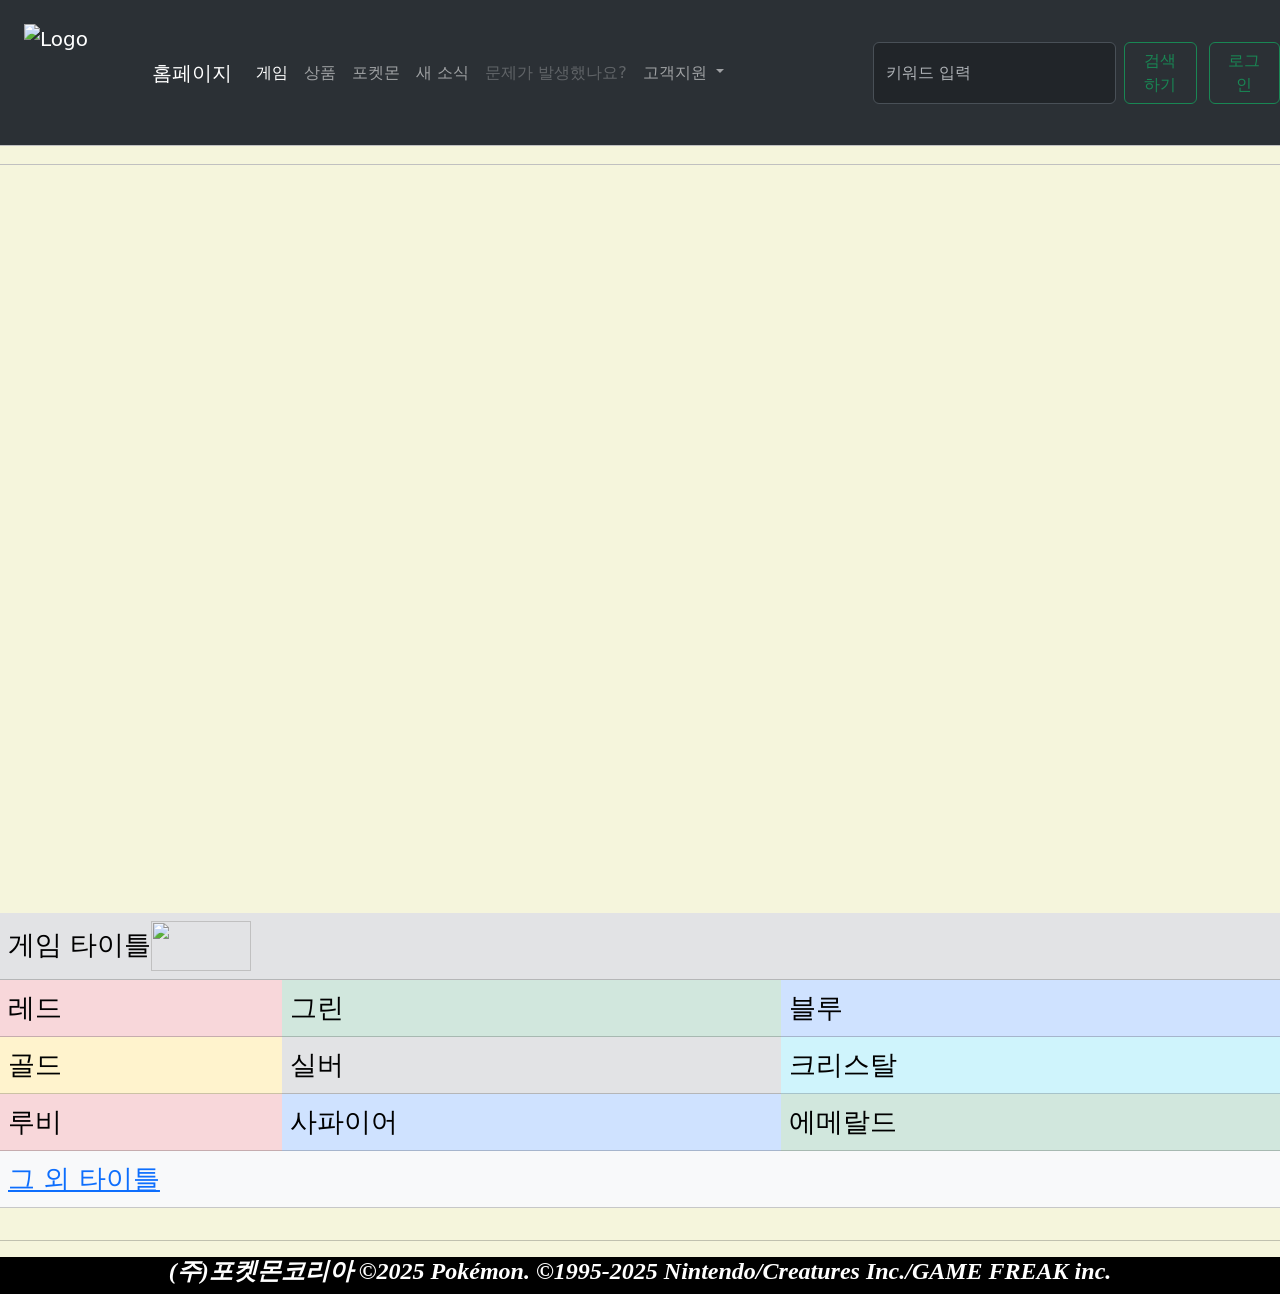
==== HomeWork_Index.html @ 915252bd "6.07테스트" ====
<!DOCTYPE html>

<html>

<head> <!-- 헤드 시작 -->
  <meta charset="UTF-8">
  <title> Pokemon 메인 화면</title> <!--  <title> : 창 화면 이름 -->
  <meta name="author" content="20221023"> <!-- 저자 정보 정보 표현-->
  <meta name="keywords" content="computer"> <!-- 키워드 정보 표현-->
  <base href="http://127.0.0.1:5500"> <!-- 기본주소 정보 표현-->
  <meta name="viewport"><!-- 부트 스트랩-->
  <link href="https://cdn.jsdelivr.net/npm/bootstrap@5.3.5/dist/css/bootstrap.min.css" rel="stylesheet"
    integrity="sha384-SgOJa3DmI69IUzQ2PVdRZhwQ+dy64/BUtbMJw1MZ8t5HZApcHrRKUc4W0kG879m7" crossorigin="anonymous">
  <!-- 부트 스트랩 CSS-->
  <style>
    table {
      /* 테이블 스타일 지정 */
      font-size: 20pt;
      color: white;
    }
  </style>
  <script type="text/javascript" src="HomeWork_js/Basic_js_test.js"></script> <!-- 자바 스크립트 불러오기-->
  <script type="text/javascript" defer src="HomeWork_js/HomeWork_js_search.js"></script> <!-- 자바 스크립트 불러오기-->
  <script type="text/javascript" defer src="HomeWork_js/HomeWork_Popup.js"></script>
</head>

<body style="background-color: beige;" onload="pop_up();">
  <!-- <div style="display: flex; justify-content: center" > //구역 설정, 가로로 나열, 중앙에 정렬 
            <a href="Index.html" target="_blank">  // tatget= 의 _blank:새창, _self:현재창, _parent:이전부모창, _top:현재 윈도우 전체
                <img src="HomeWork_Image/Pokemon_logo.png" width="100" height="100"> // <img>태그로 이미지 삽입, 가로 세로 크기 조정
            </a> 
            <h3 style="font-style: 24px; font-weight: bold; font-style: italic; color:rgb(77, 77, 77); font-family: '굴림'" > 게임   상품    포켓몬  이벤트  새소식 </h3> // 헤드라인 문자 <h1> ~ <h6> 까지 다양 
        </div> -->

  <nav class="navbar navbar-expand-lg bg-body-tertiary" data-bs-theme="dark"> <!-- 네비게이션 바 시작-->
    <div class="container-fluid">
      <nav class="navbar bg-body-tertiary">
        <div class="container-fluid">
          <a class="navbar-brand" href="HomeWork_Index.html">
            <img src="HomeWork_Image/Pokemon_logo.png" alt="Logo" width="100" height="100" onmouseover="over(this)"
              onmouseout="out(this)" class="d-inline-block align-text-top">
          </a>
        </div>
      </nav>
      <a class="navbar-brand" href="HomeWork_Index.html">홈페이지</a>
      <button class="navbar-toggler" type="button" data-bs-toggle="collapse" data-bs-target="#navbarSupportedContent"
        aria-controls="navbarSupportedContent" aria-expanded="false" aria-label="Toggle navigation">
        <span class="navbar-toggler-icon"></span>
      </button>
      <div class="collapse navbar-collapse" id="navbarSupportedContent">
        <ul class="navbar-nav me-auto mb-2 mb-lg-0">
          <li class="nav-item">
            <a class="nav-link active" aria-current="page" href="https://pokemonkorea.co.kr/game">게임</a>
          </li>
          <li class="nav-item">
            <a class="nav-link" href="https://pokemonkorea.co.kr/goods">상품</a>
          </li>
          <li class="nav-item">
            <a class="nav-link" href="https://pokemonkorea.co.kr/pokedex">포켓몬</a>
          </li>
          <li class="nav-item">
            <a class="nav-link" href="https://pokemonkorea.co.kr/news">새 소식</a>
          </li>
          <li class="nav-item">
            <a class="nav-link disabled" aria-disabled="true">문제가 발생했나요?</a>
          </li>
          <li class="nav-item dropdown">
            <a class="nav-link dropdown-toggle" href="#" role="button" data-bs-toggle="dropdown" aria-expanded="false">
              고객지원
            </a>
            <ul class="dropdown-menu">
              <li><a class="dropdown-item" href="https://pokemonkorea.co.kr/company">회사센터</a></li>
              <li><a class="dropdown-item" href="https://pokemonkorea.co.kr/faq"></a> 고객지원</li>
              <li>
                <hr class="dropdown-divider"> 1:1문의
              </li>
              <li><a class="dropdown-item" href="#"></a></li>
            </ul>
          </li>
        </ul>
        <form class="d-flex" role="search" onsubmit="return googleSearch();">
          <input class="form-control me-2" id="search_input" name="q" type="search" placeholder="키워드 입력"
            aria-label="Search">
          <button class="btn btn-outline-success" id="search_btn" type="submit">검색하기</button>
        </form>
      </div>
    </div>
    <a href="HomeWork_login/HomeWork_login.html" class="btn btn-outline-success" id="login_btn">로그인</a>
  </nav> <!-- 네비게이션 바 끝-->
  <div style="display: flex; justify-content: center;">
    <a href="https://pokemonkorea.co.kr/pokemon_champions" target="_blank">
      <img src="HomeWork_Image/Pokemon_Main.png" width="1800" height="768" class="img-fluid"> <!-- 메인 창 사진 삽입-->
    </a>
  </div>
  <!-- <div style="display: flex; justify-content: center;">
             <table border="1"> 
                
                <tbody>
                    <tr>
                        <td colspan="3" bgcolor="gray"><img src="HomeWork_Image/pokemon_game_logo.png" width="100" height="50"></td>
                    </tr>
                    <tr>
                        <td bgcolor="red"> 레드 </td>
                        <td bgcolor="green"> 그린 </td>
                        <td bgcolor="blue"> 블루 </td>
                    </tr>
                    <tr>
                        <td bgcolor="gold"> 골드 </td>
                        <td bgcolor="Silver"> 실버 </td>
                        <td bgcolor="Cyan"> 크리스탈 </td>
                    </tr>
                    <tr>
                        <td bgcolor="red"> 루비 </td>
                        <td bgcolor="blue"> 사파이어 </td>
                        <td bgcolor="green"> 에메랄드 </td>
                    </tr>
                    <tr>
                        <td colspan="3" bgcolor="black"><a href="https://pokemonkorea.co.kr/game" target="_blank">그 외 타이틀</a></td>
                    </tr>

                </tbody>
            </table> 
        </div> -->
  <div style="display: flex; justify-content: center;">
    <table class="table">
      <thead>
        <tr class="table-secondary">
          <td colspan="3">게임 타이틀<img src="HomeWork_Image/pokemon_game_logo.png" width="100" height="50"></td>
        </tr>
      </thead>
      <tbody>
        <tr>
          <td class="table-danger"> 레드 </td>
          <td class="table-success"> 그린 </td>
          <td class="table-primary"> 블루 </td>
        </tr>
        <tr>
          <td class="table-warning"> 골드 </td>
          <td class="table-secondary"> 실버 </td>
          <td class="table-info"> 크리스탈 </td>
        </tr>
        <tr>
          <td class="table-danger"> 루비 </td>
          <td class="table-primary"> 사파이어 </td>
          <td class="table-success"> 에메랄드 </td>
        </tr>
        <tr>
          <td colspan="3" class="table-light"><a href="https://pokemonkorea.co.kr/game" target="_blank">그 외 타이틀</a></td>
        </tr>

      </tbody>

    </table>
  </div>
  <script src="https://cdn.jsdelivr.net/npm/bootstrap@5.3.5/dist/js/bootstrap.bundle.min.js"
    integrity="sha384-k6d4wzSIapyDyv1kpU366/PK5hCdSbCRGRCMv+eplOQJWyd1fbcAu9OCUj5zNLiq"
    crossorigin="anonymous"></script>
  <!-- 부트 스트랩 자바스크랩트 번들-->
</body>
<hr> <!--하단 부분-->
<div style="background-color: black; display: flex; justify-content: center;">
  <h3 style="font-size: 24px; font-weight: bold; font-style: italic; color:white; font-family: '굴림'; ">(주)포켓몬코리아 ©2025
    Pokémon. ©1995-2025 Nintendo/Creatures Inc./GAME FREAK inc. </h3>
</div>

</html>
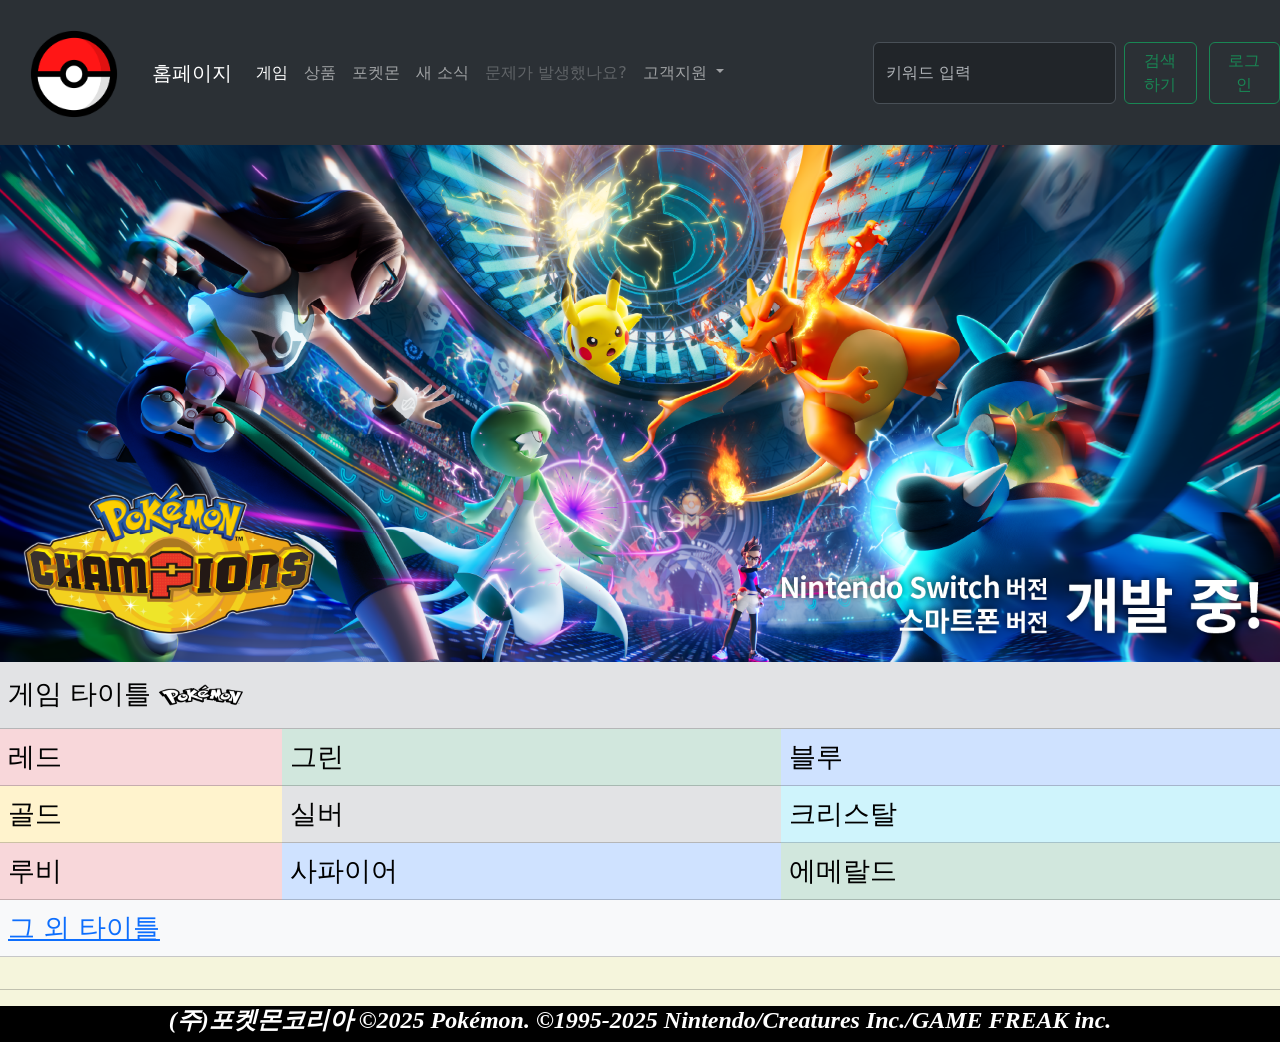
==== commit c28279d4: "6.07테스트" ====
--- a/HomeWork_Index.html
+++ b/HomeWork_Index.html
@@ -7,7 +7,7 @@
   <title> Pokemon 메인 화면</title> <!--  <title> : 창 화면 이름 -->
   <meta name="author" content="20221023"> <!-- 저자 정보 정보 표현-->
   <meta name="keywords" content="computer"> <!-- 키워드 정보 표현-->
-  <base href="http://127.0.0.1:5500"> <!-- 기본주소 정보 표현-->
+  <!--<base href="http://127.0.0.1:5500"> 기본주소 정보 표현-->
   <meta name="viewport"><!-- 부트 스트랩-->
   <link href="https://cdn.jsdelivr.net/npm/bootstrap@5.3.5/dist/css/bootstrap.min.css" rel="stylesheet"
     integrity="sha384-SgOJa3DmI69IUzQ2PVdRZhwQ+dy64/BUtbMJw1MZ8t5HZApcHrRKUc4W0kG879m7" crossorigin="anonymous">
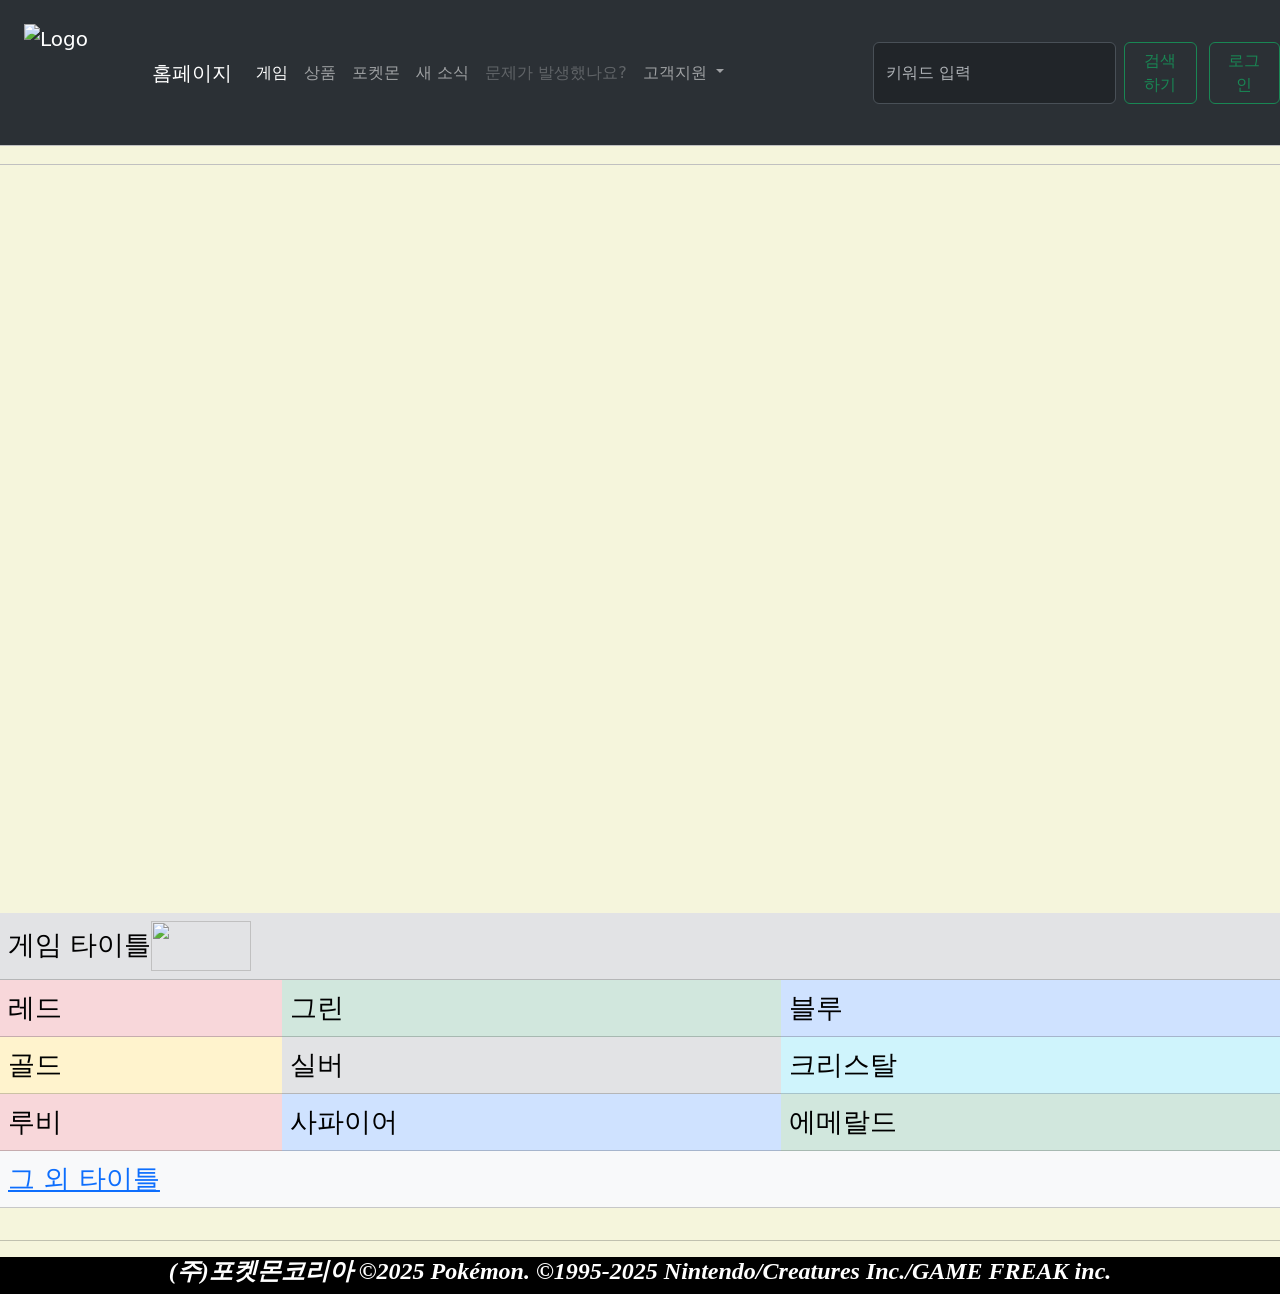
==== commit 48a429f5: "6.07 마지막 테스트" ====
--- a/HomeWork_Index.html
+++ b/HomeWork_Index.html
@@ -7,7 +7,7 @@
   <title> Pokemon 메인 화면</title> <!--  <title> : 창 화면 이름 -->
   <meta name="author" content="20221023"> <!-- 저자 정보 정보 표현-->
   <meta name="keywords" content="computer"> <!-- 키워드 정보 표현-->
-  <!--<base href="http://127.0.0.1:5500"> 기본주소 정보 표현-->
+  <base href="http://127.0.0.1:5500"> <!-- 기본주소 정보 표현 -->
   <meta name="viewport"><!-- 부트 스트랩-->
   <link href="https://cdn.jsdelivr.net/npm/bootstrap@5.3.5/dist/css/bootstrap.min.css" rel="stylesheet"
     integrity="sha384-SgOJa3DmI69IUzQ2PVdRZhwQ+dy64/BUtbMJw1MZ8t5HZApcHrRKUc4W0kG879m7" crossorigin="anonymous">
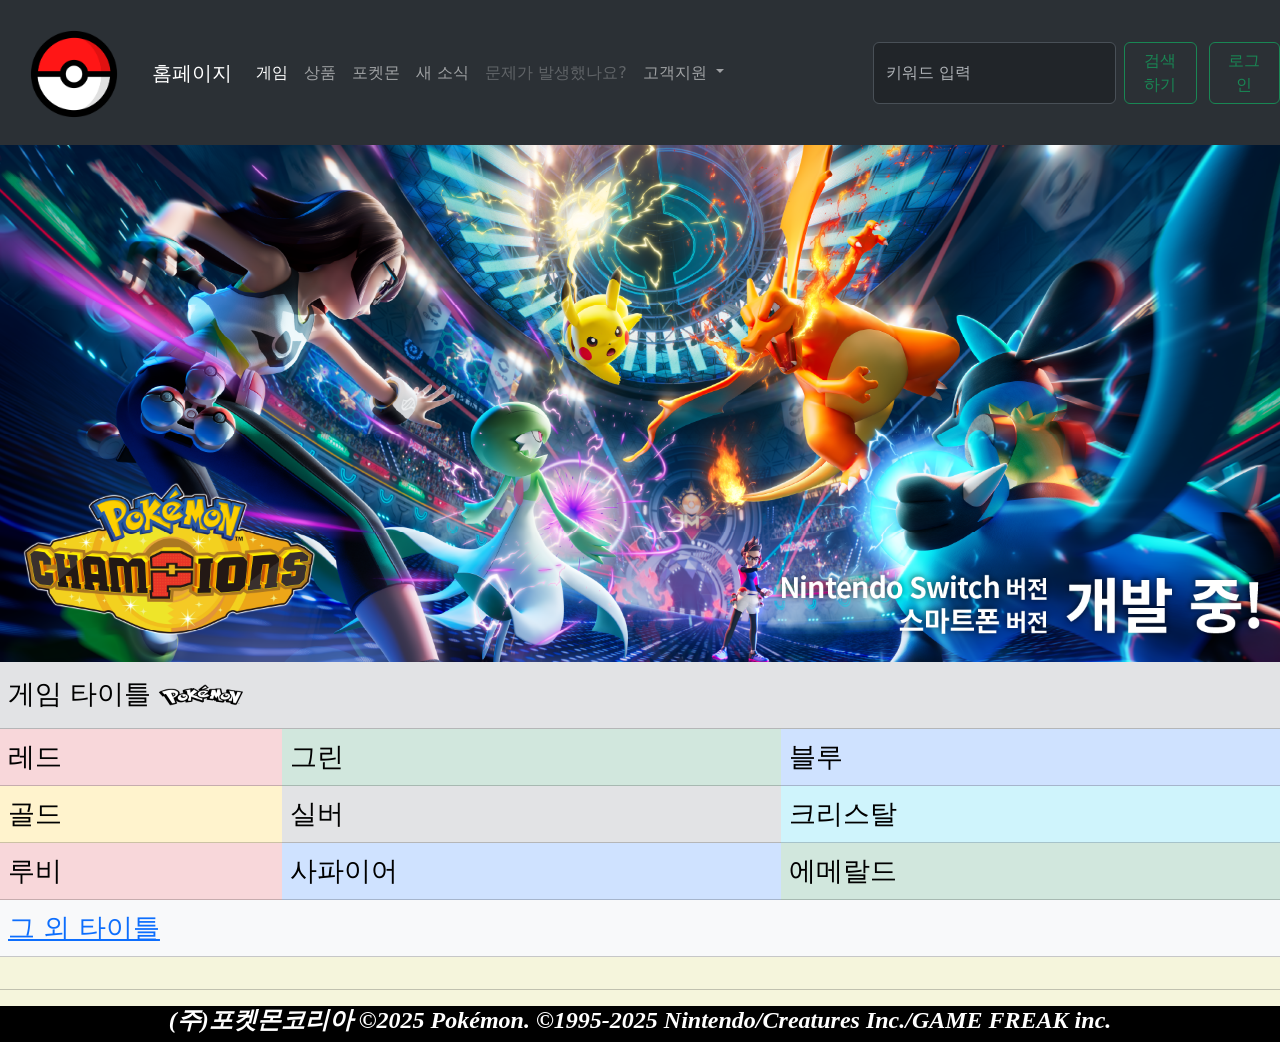
==== commit ebcb2433: "6.07 마지막 테스트" ====
--- a/HomeWork_Index.html
+++ b/HomeWork_Index.html
@@ -6,8 +6,8 @@
   <meta charset="UTF-8">
   <title> Pokemon 메인 화면</title> <!--  <title> : 창 화면 이름 -->
   <meta name="author" content="20221023"> <!-- 저자 정보 정보 표현-->
-  <meta name="keywords" content="computer"> <!-- 키워드 정보 표현-->
-  <base href="http://127.0.0.1:5500"> <!-- 기본주소 정보 표현 -->
+  <!-- <meta name="keywords" content="computer">키워드 정보 표현-->
+  <!-- <base href="http://127.0.0.1:5500"> 기본주소 정보 표현 -->
   <meta name="viewport"><!-- 부트 스트랩-->
   <link href="https://cdn.jsdelivr.net/npm/bootstrap@5.3.5/dist/css/bootstrap.min.css" rel="stylesheet"
     integrity="sha384-SgOJa3DmI69IUzQ2PVdRZhwQ+dy64/BUtbMJw1MZ8t5HZApcHrRKUc4W0kG879m7" crossorigin="anonymous">
@@ -19,9 +19,9 @@
       color: white;
     }
   </style>
-  <script type="text/javascript" src="HomeWork_js/Basic_js_test.js"></script> <!-- 자바 스크립트 불러오기-->
-  <script type="text/javascript" defer src="HomeWork_js/HomeWork_js_search.js"></script> <!-- 자바 스크립트 불러오기-->
-  <script type="text/javascript" defer src="HomeWork_js/HomeWork_Popup.js"></script>
+  <script type="text/javascript" src="./HomeWork_js/Basic_js_test.js"></script> <!-- 자바 스크립트 불러오기-->
+  <script type="text/javascript" defer src="./HomeWork_js/HomeWork_js_search.js"></script> <!-- 자바 스크립트 불러오기-->
+  <script type="text/javascript" defer src="./HomeWork_js/HomeWork_Popup.js"></script>
 </head>
 
 <body style="background-color: beige;" onload="pop_up();">
@@ -36,13 +36,13 @@
     <div class="container-fluid">
       <nav class="navbar bg-body-tertiary">
         <div class="container-fluid">
-          <a class="navbar-brand" href="HomeWork_Index.html">
-            <img src="HomeWork_Image/Pokemon_logo.png" alt="Logo" width="100" height="100" onmouseover="over(this)"
+          <a class="navbar-brand" href="./HomeWork_Index.html">
+            <img src="./HomeWork_Image/Pokemon_logo.png" alt="Logo" width="100" height="100" onmouseover="over(this)"
               onmouseout="out(this)" class="d-inline-block align-text-top">
           </a>
         </div>
       </nav>
-      <a class="navbar-brand" href="HomeWork_Index.html">홈페이지</a>
+      <a class="navbar-brand" href="./HomeWork_Index.html">홈페이지</a>
       <button class="navbar-toggler" type="button" data-bs-toggle="collapse" data-bs-target="#navbarSupportedContent"
         aria-controls="navbarSupportedContent" aria-expanded="false" aria-label="Toggle navigation">
         <span class="navbar-toggler-icon"></span>
@@ -85,11 +85,11 @@
         </form>
       </div>
     </div>
-    <a href="HomeWork_login/HomeWork_login.html" class="btn btn-outline-success" id="login_btn">로그인</a>
+    <a href="./HomeWork_login/HomeWork_login.html" class="btn btn-outline-success" id="login_btn">로그인</a>
   </nav> <!-- 네비게이션 바 끝-->
   <div style="display: flex; justify-content: center;">
     <a href="https://pokemonkorea.co.kr/pokemon_champions" target="_blank">
-      <img src="HomeWork_Image/Pokemon_Main.png" width="1800" height="768" class="img-fluid"> <!-- 메인 창 사진 삽입-->
+      <img src="./HomeWork_Image/Pokemon_Main.png" width="1800" height="768" class="img-fluid"> <!-- 메인 창 사진 삽입-->
     </a>
   </div>
   <!-- <div style="display: flex; justify-content: center;">
@@ -125,7 +125,7 @@
     <table class="table">
       <thead>
         <tr class="table-secondary">
-          <td colspan="3">게임 타이틀<img src="HomeWork_Image/pokemon_game_logo.png" width="100" height="50"></td>
+          <td colspan="3">게임 타이틀<img src="./HomeWork_Image/pokemon_game_logo.png" width="100" height="50"></td>
         </tr>
       </thead>
       <tbody>
